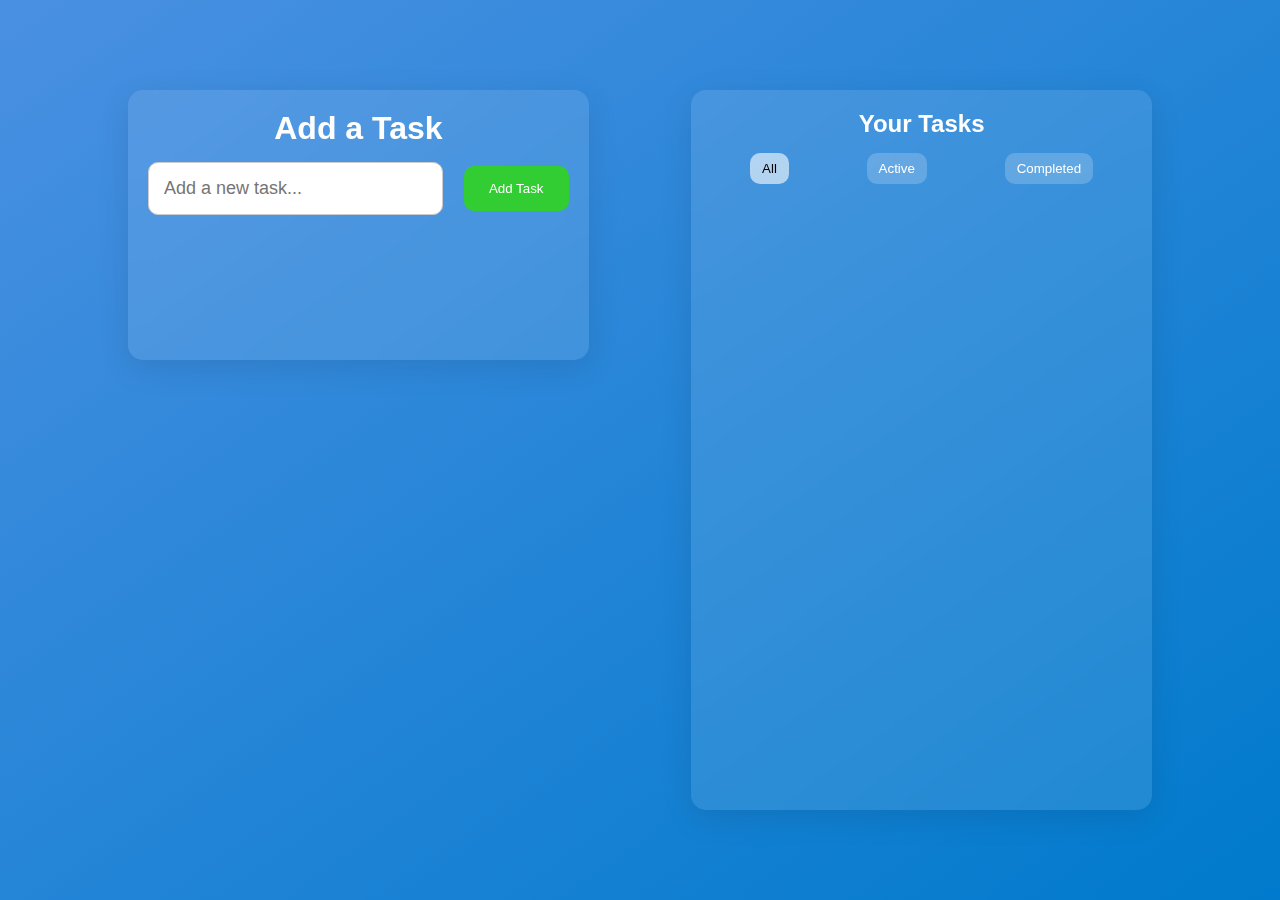
==== index.html @ aa1bbf1e "The html css codes were rebuilt" ====
<!DOCTYPE html>
<html lang="en">
<head>
    <meta charset="UTF-8">
    <meta name="viewport" content="width=device-width, initial-scale=1.0">
    <title>To-Do List</title>
    <link rel="stylesheet" href="assets/style/style.css">
</head>
<body>
    <div class="container">
        <!-- Task Input Section -->
        <div class="task-input-container">
            <h1>Add a Task</h1>
            <div class="task-input">
                <input type="text" id="new-task" placeholder="Add a new task...">
                <button id="add-task-btn">Add Task</button>
            </div>
        </div>

        <!-- Task List Section -->
        <div class="task-list-container">
            <h2>Your Tasks</h2>
            <!-- Filter Section -->
            <div class="filters">
                <button class="filter-btn active" data-filter="all">All</button>
                <button class="filter-btn" data-filter="active">Active</button>
                <button class="filter-btn" data-filter="completed">Completed</button>
            </div>
            <!-- Task List -->
            <ul id="task-list">
                <!-- Tasks will be dynamically added here -->
            </ul>
        </div>
    </div>

    <script src="script.js"></script>
</body>
</html>
---- assets/style/style.css ----
* {
    margin: 0;
    padding: 0;
    box-sizing: border-box;
}

body {
    font-family: Arial, sans-serif;
    background: linear-gradient(to bottom right, #4a90e2, #007acc);
    display: flex;
    justify-content: center;
    align-items: center;
    height: 100vh;
}

.container {
    display:flex;
    justify-content: space-between;
    align-items: flex-start;
    gap: 20px;
    width: 80%;
}

.task-input-container {
    background: rgba(255, 255, 255, 0.1);
    backdrop-filter: blur(10px);
    border-radius: 15px;
    padding: 20px;
    box-shadow: 0 8px 32px rgba(0, 0, 0, 0.1);
    width: 45%; 
    height: 30vh; 
}
.task-list-container {
    background: rgba(255, 255, 255, 0.1);
    backdrop-filter: blur(10px);
    border-radius: 15px;
    padding: 20px;
    box-shadow: 0 8px 32px rgba(0, 0, 0, 0.1);
    width: 45%; 
    height: 80vh;
}

h1, h2 {
    color: white;
    text-align: center;
    margin-bottom: 15px;
}

.task-input {
    display: flex;
    justify-content: space-between;
    align-items: center;
}

.task-input input {
    width: 70%;
    padding: 15px;
    font-size: 18px;
    border: 1px solid #ccc;
    border-radius: 10px;
    backdrop-filter: blur(10px);
}

.task-input button {
    width: 25%;
    background-color: #32CD32;
    color: white;
    border: none;
    padding: 15px;
    border-radius: 10px;
    cursor: pointer;
}

.filters {
    display: flex;
    justify-content: space-around;
    margin-bottom: 10px;
}

.filter-btn {
    padding: 8px 12px;
    border: none;
    background-color: rgba(255, 255, 255, 0.2);
    color: white;
    border-radius: 10px;
    cursor: pointer;
}

.filter-btn.active {
    background-color: rgba(255, 255, 255, 0.6);
    color: black;
}

ul {
    list-style-type: none;
    overflow-y: auto; /* Scrollable task list */
    max-height: 60vh; /* Limit height of task list to 60% of the container */
    padding-right: 10px;
}

/* Custom scroll bar styling for the task list */
ul::-webkit-scrollbar {
    width: 8px;
}

ul::-webkit-scrollbar-thumb {
    background-color: rgba(255, 255, 255, 0.3);
    border-radius: 5px;
}

.task-item {
    display: flex;
    justify-content: space-between;
    padding: 10px;
    border: 1px solid rgba(255, 255, 255, 0.3);
    border-radius: 10px;
    margin-bottom: 10px;
    background-color: rgba(255, 255, 255, 0.1);
    backdrop-filter: blur(10px);
    color: white;
}

.task-item.completed {
    text-decoration: line-through;
    opacity: 0.6;
}

.task-buttons {
    display: flex;
    gap: 10px;
}

.task-buttons button {
    border: none;
    background-color: transparent;
    cursor: pointer;
    color: white;
}

.task-buttons button:hover {
    color: #32CD32;
}
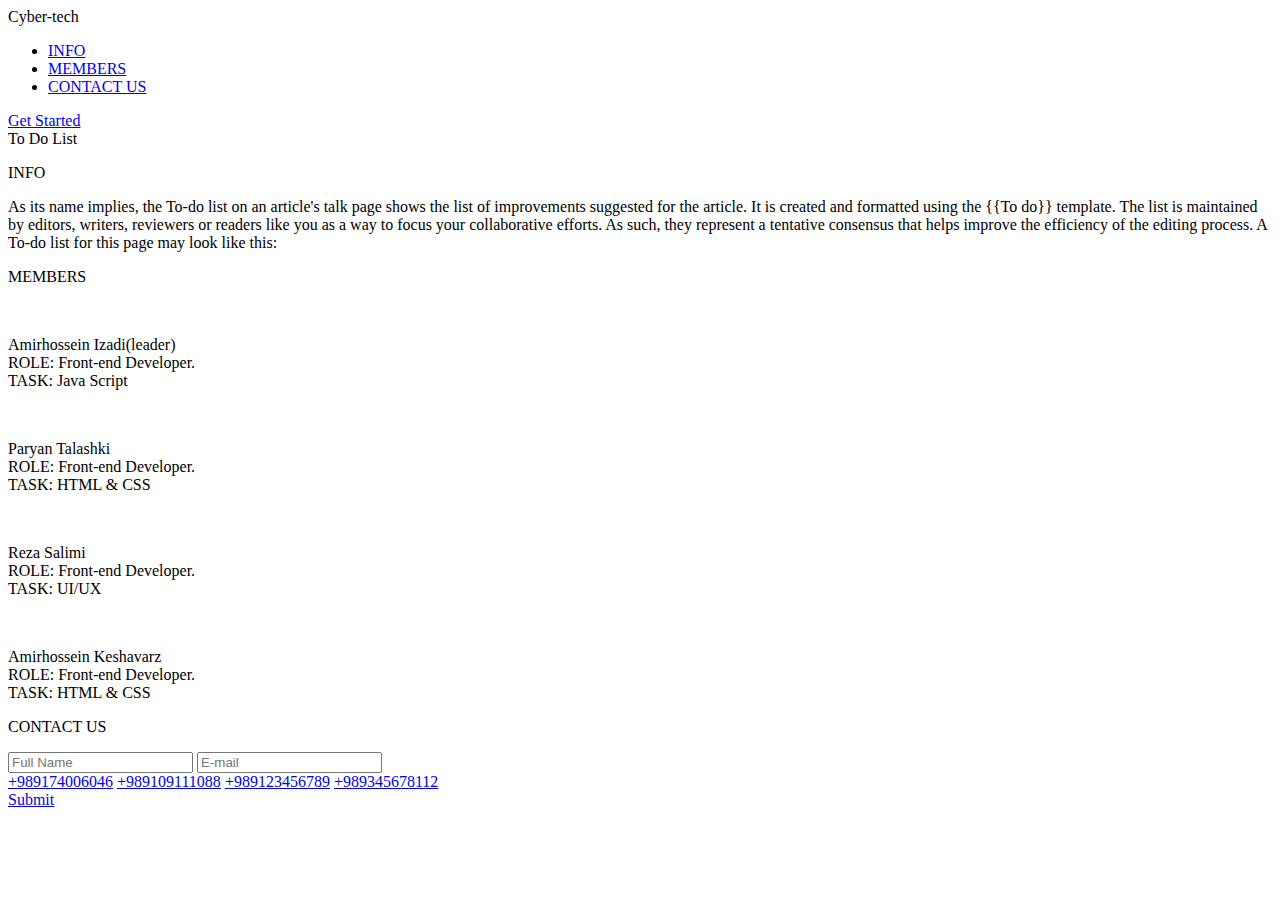
==== commit 4e8bd1ad: "refactor: Convert to single page" ====
--- a/index.html
+++ b/index.html
@@ -1,38 +1,98 @@
 <!DOCTYPE html>
 <html lang="en">
-<head>
-    <meta charset="UTF-8">
-    <meta name="viewport" content="width=device-width, initial-scale=1.0">
-    <title>To-Do List</title>
-    <link rel="stylesheet" href="assets/style/style.css">
-</head>
-<body>
-    <div class="container">
-        <!-- Task Input Section -->
-        <div class="task-input-container">
-            <h1>Add a Task</h1>
-            <div class="task-input">
-                <input type="text" id="new-task" placeholder="Add a new task...">
-                <button id="add-task-btn">Add Task</button>
+  <head>
+    <meta charset="UTF-8" />
+    <meta name="viewport" content="width=device-width, initial-scale=1.0" />
+    <title>Document</title>
+    <link rel="stylesheet" id="page-style" href="./assets/css/index.css" />
+  </head>
+  <body>
+    <header>
+      <section><span>Cyber-tech</span></section>
+      <section>
+        <ul>
+          <li><a href="#info"> INFO</a></li>
+          <li><a href="#members">MEMBERS</a></li>
+          <li><a href="#contactUs">CONTACT US</a></li>
+        </ul>
+      </section>
+    </header>
+    <main>
+        <a id="start" href="#">Get Started</a>
+      <div id="main1">
+        <div id="title">To Do List</div>
+        <p id="info">INFO</p>
+        <p id="desc1">
+          As its name implies, the To-do list on an article's talk page shows
+          the list of improvements suggested for the article. It is created and
+          formatted using the {{To do}} template. The list is maintained by
+          editors, writers, reviewers or readers like you as a way to focus your
+          collaborative efforts. As such, they represent a tentative consensus
+          that helps improve the efficiency of the editing process. A To-do list
+          for this page may look like this:
+        </p>
+      </div>
+      <div id="main2">
+        <p id="members">MEMBERS</p>
+        <div>
+          <div>
+            <a href="https://github.com/amirhossein-github"
+              ><img id="amirhosseinI" src="assets/images/amirhosseinI.jpg" alt=""
+            /></a>
+            <p>
+              Amirhossein Izadi(leader)<br />ROLE: Front-end Developer.<br />TASK:
+              Java Script
+            </p>
+          </div>
+
+          <div>
+            <a href="https://github.com/pryntl"
+              ><img id="paryan" src="assets/images/paryan.jpg" alt=""
+            /></a>
+            <p>
+              Paryan Talashki<br />ROLE: Front-end Developer.<br />TASK: HTML &
+              CSS
+            </p>
+          </div>
+
+          <div>
+            <a href="https://github.com/Rezaslm0"
+              ><img src="assets/images/reza.jpg" alt=""
+            /></a>
+            <p>Reza Salimi<br />ROLE: Front-end Developer.<br />TASK: UI/UX</p>
+          </div>
+
+          <div>
+            <a href="https://github.com/AmirHosseinKeshavarzDEV"
+              ><img id="amirhosseinK" src="assets/images/amirhosseinK.jpg" alt=""
+            /></a>
+            <p>
+              Amirhossein Keshavarz<br />ROLE: Front-end Developer.<br />TASK:
+              HTML & CSS
+            </p>
+          </div>
+        </div>
+      </div>
+      <div id="main3">
+        <p id="contactUs">CONTACT US</p>
+        <footer>
+          <div id="contactBox">
+            <div>
+              <input placeholder="Full Name" type="text" />
+              <input placeholder="E-mail" type="text" />
             </div>
-        </div>
+            <div id="numbers">
+              <a href="#">+989174006046</a>
+              <a href="#">+989109111088</a>
+              <a href="#">+989123456789</a>
+              <a href="#">+989345678112</a>
+            </div>
 
-        <!-- Task List Section -->
-        <div class="task-list-container">
-            <h2>Your Tasks</h2>
-            <!-- Filter Section -->
-            <div class="filters">
-                <button class="filter-btn active" data-filter="all">All</button>
-                <button class="filter-btn" data-filter="active">Active</button>
-                <button class="filter-btn" data-filter="completed">Completed</button>
-            </div>
-            <!-- Task List -->
-            <ul id="task-list">
-                <!-- Tasks will be dynamically added here -->
-            </ul>
-        </div>
-    </div>
-
-    <script src="script.js"></script>
-</body>
-</html>+            <a id="submit" href="#">Submit</a>
+          </div>
+        </footer>
+      </div>
+    </main>
+    <script type="module" src="./assets/js/index/main.js"></script>
+  </body>
+</html>
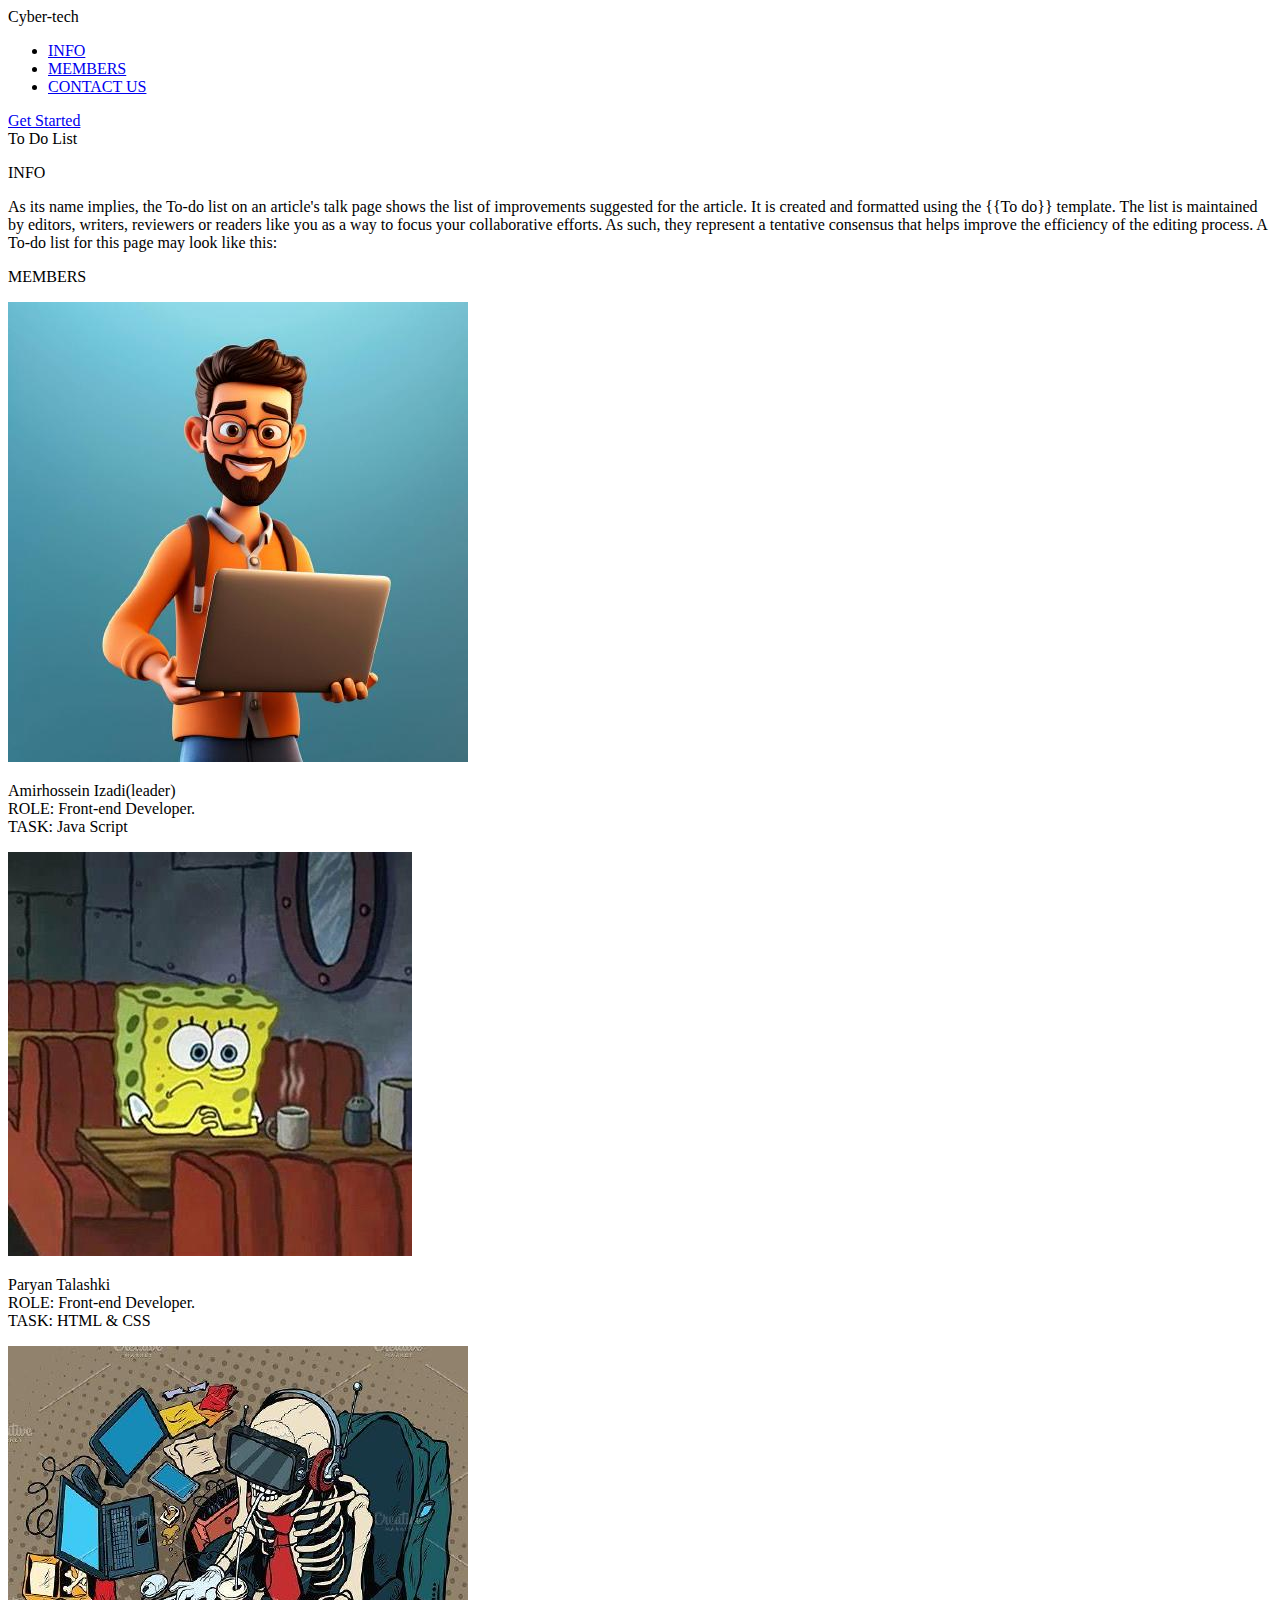
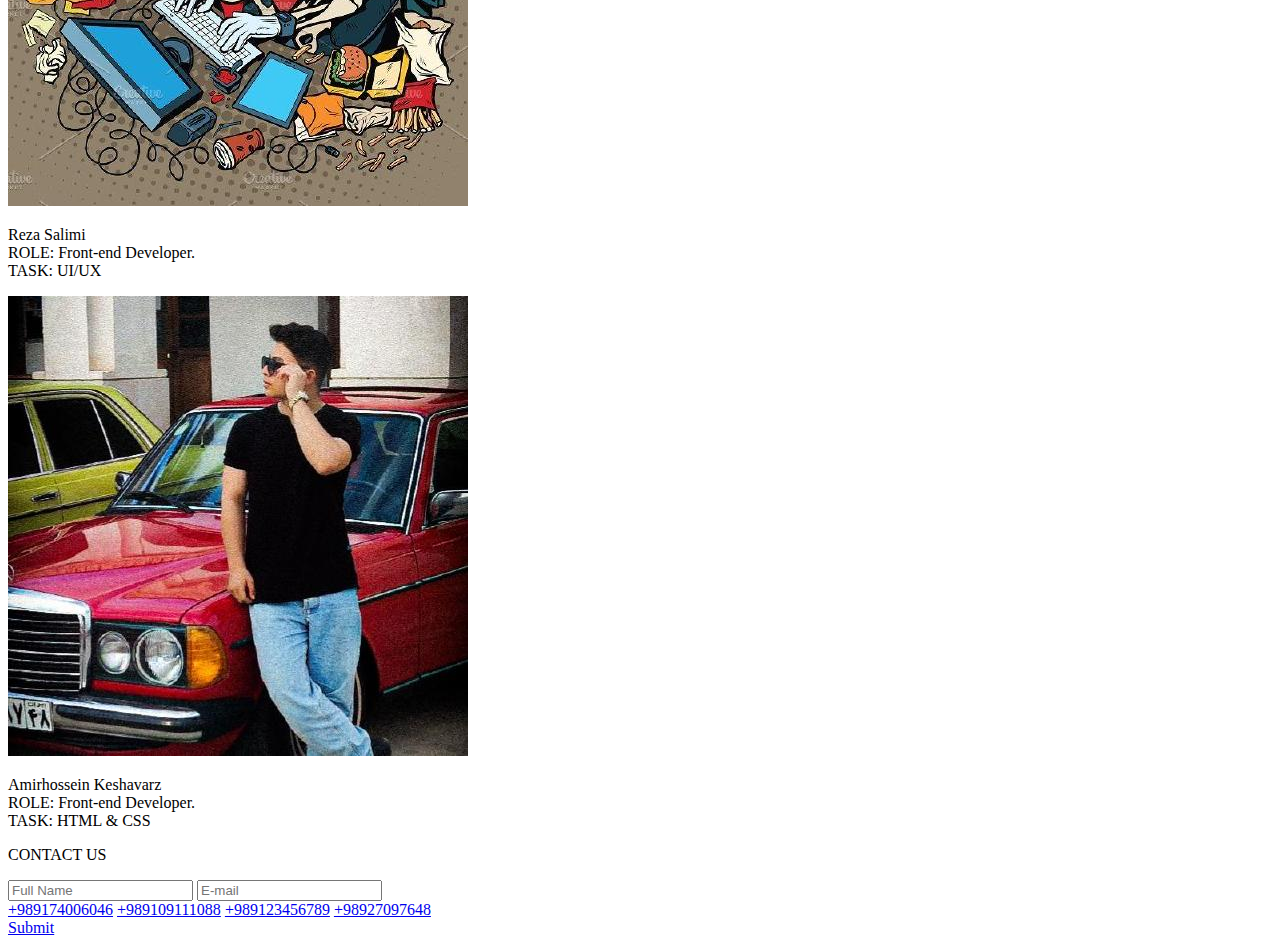
==== commit 4ea5c2c4: "feat html" ====
--- a/index.html
+++ b/index.html
@@ -3,7 +3,7 @@
   <head>
     <meta charset="UTF-8" />
     <meta name="viewport" content="width=device-width, initial-scale=1.0" />
-    <title>Document</title>
+    <title>To do List</title>
     <link rel="stylesheet" id="page-style" href="./assets/css/index.css" />
   </head>
   <body>
@@ -18,7 +18,7 @@
       </section>
     </header>
     <main>
-        <a id="start" href="#">Get Started</a>
+        <a id="start-note-application" href="#">Get Started</a>
       <div id="main1">
         <div id="title">To Do List</div>
         <p id="info">INFO</p>
@@ -85,7 +85,7 @@
               <a href="#">+989174006046</a>
               <a href="#">+989109111088</a>
               <a href="#">+989123456789</a>
-              <a href="#">+989345678112</a>
+              <a href="#">+98927097648</a>
             </div>
 
             <a id="submit" href="#">Submit</a>
@@ -93,6 +93,6 @@
         </footer>
       </div>
     </main>
-    <script type="module" src="./assets/js/index/main.js"></script>
+    <script type="module" src="./assets/js/main.js"></script>
   </body>
 </html>
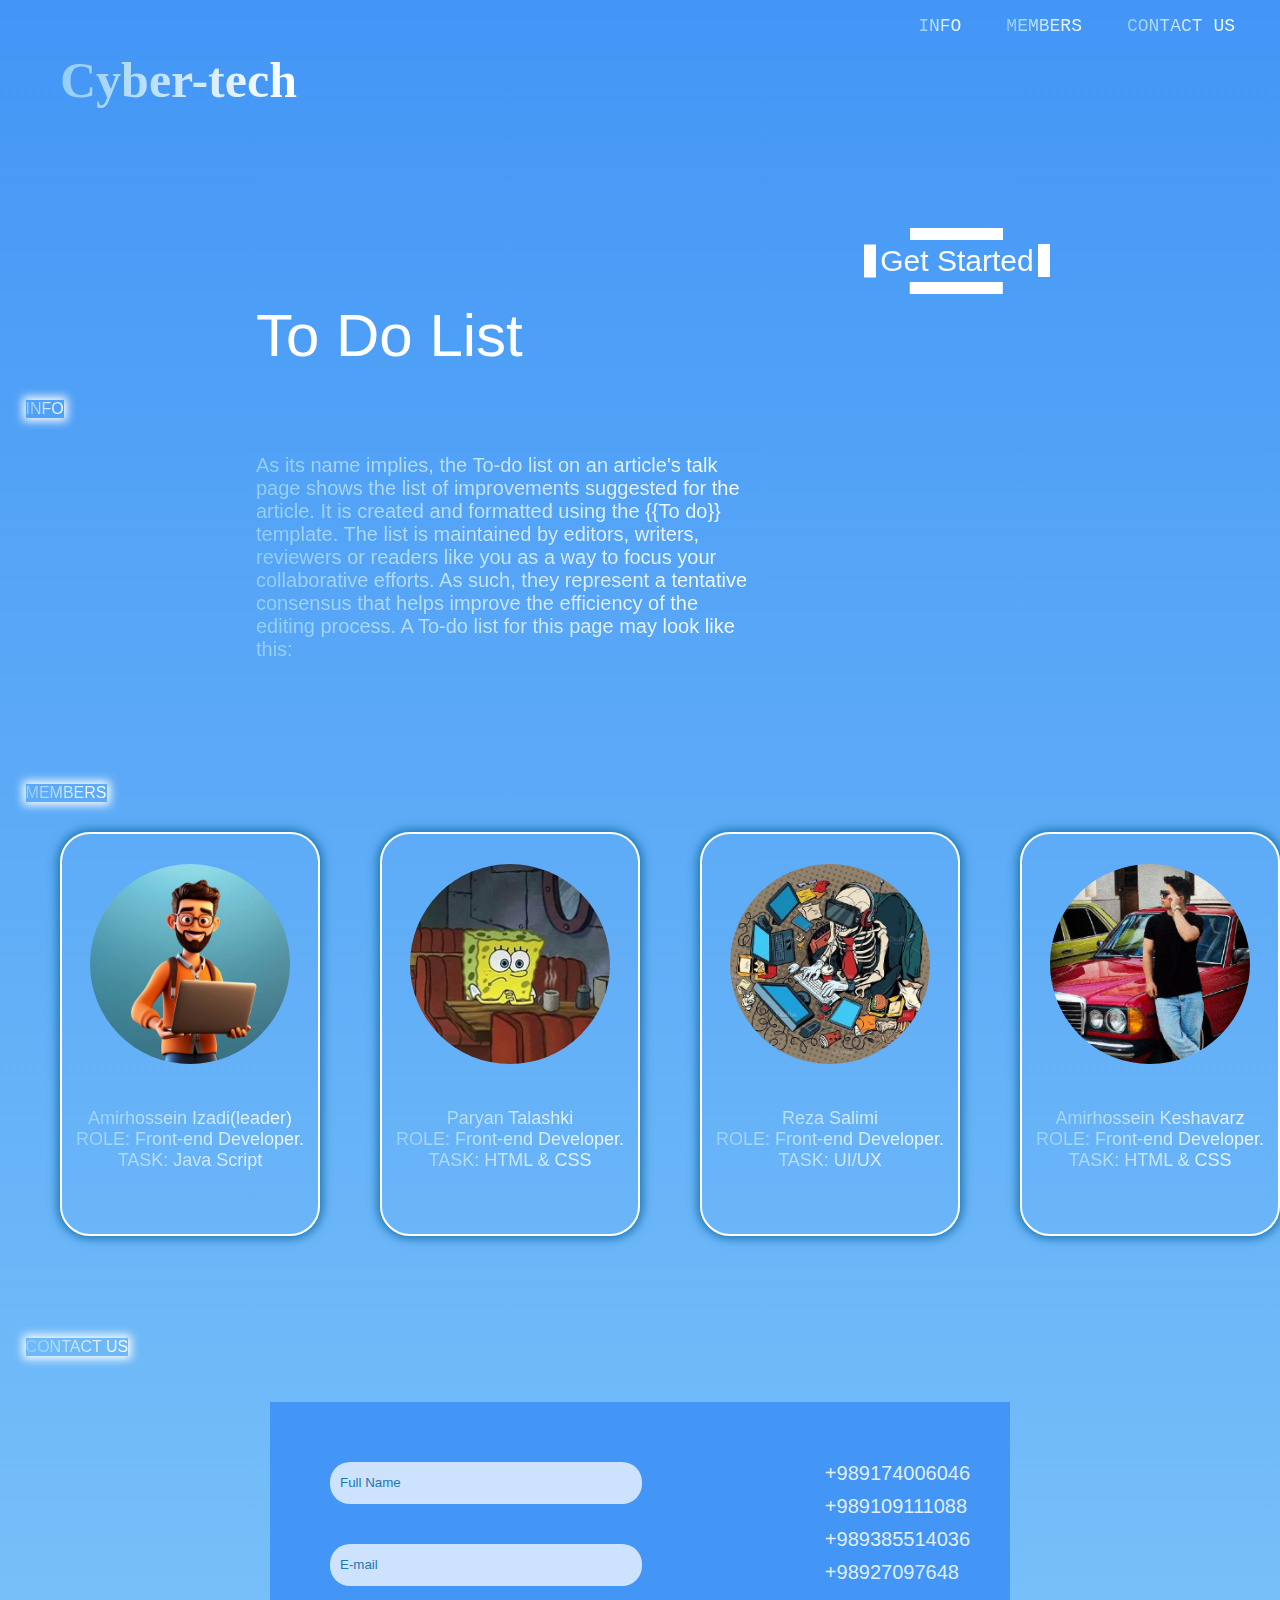
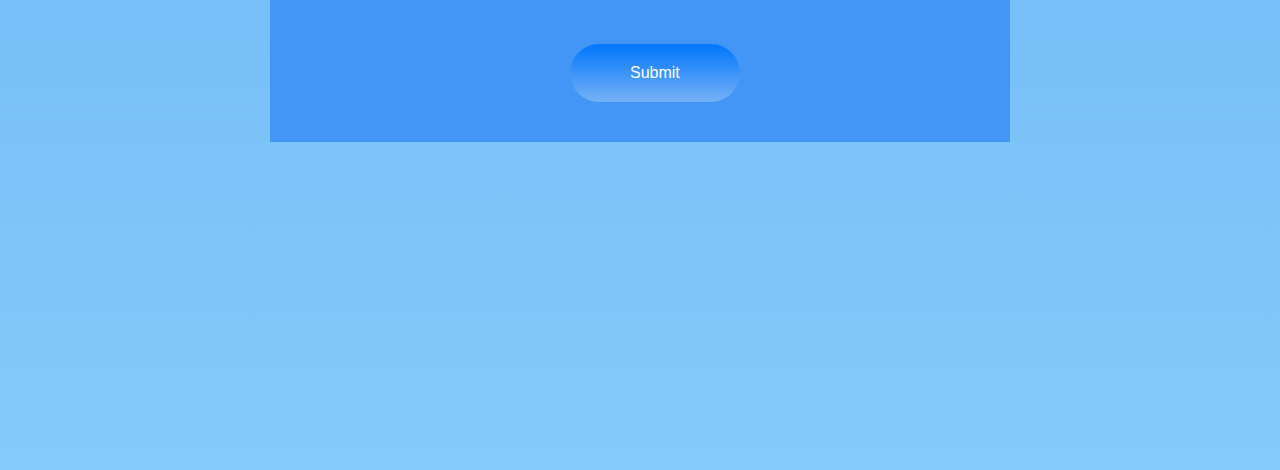
==== commit 14d23361: "refactor: Fix project structure" ====
--- a/index.html
+++ b/index.html
@@ -1,98 +1,12 @@
-<!DOCTYPE html>
-<html lang="en">
-  <head>
-    <meta charset="UTF-8" />
-    <meta name="viewport" content="width=device-width, initial-scale=1.0" />
-    <title>To do List</title>
-    <link rel="stylesheet" id="page-style" href="./assets/css/index.css" />
-  </head>
-  <body>
-    <header>
-      <section><span>Cyber-tech</span></section>
-      <section>
-        <ul>
-          <li><a href="#info"> INFO</a></li>
-          <li><a href="#members">MEMBERS</a></li>
-          <li><a href="#contactUs">CONTACT US</a></li>
-        </ul>
-      </section>
-    </header>
-    <main>
-        <a id="start-note-application" href="#">Get Started</a>
-      <div id="main1">
-        <div id="title">To Do List</div>
-        <p id="info">INFO</p>
-        <p id="desc1">
-          As its name implies, the To-do list on an article's talk page shows
-          the list of improvements suggested for the article. It is created and
-          formatted using the {{To do}} template. The list is maintained by
-          editors, writers, reviewers or readers like you as a way to focus your
-          collaborative efforts. As such, they represent a tentative consensus
-          that helps improve the efficiency of the editing process. A To-do list
-          for this page may look like this:
-        </p>
-      </div>
-      <div id="main2">
-        <p id="members">MEMBERS</p>
-        <div>
-          <div>
-            <a href="https://github.com/amirhossein-github"
-              ><img id="amirhosseinI" src="assets/images/amirhosseinI.jpg" alt=""
-            /></a>
-            <p>
-              Amirhossein Izadi(leader)<br />ROLE: Front-end Developer.<br />TASK:
-              Java Script
-            </p>
-          </div>
-
-          <div>
-            <a href="https://github.com/pryntl"
-              ><img id="paryan" src="assets/images/paryan.jpg" alt=""
-            /></a>
-            <p>
-              Paryan Talashki<br />ROLE: Front-end Developer.<br />TASK: HTML &
-              CSS
-            </p>
-          </div>
-
-          <div>
-            <a href="https://github.com/Rezaslm0"
-              ><img src="assets/images/reza.jpg" alt=""
-            /></a>
-            <p>Reza Salimi<br />ROLE: Front-end Developer.<br />TASK: UI/UX</p>
-          </div>
-
-          <div>
-            <a href="https://github.com/AmirHosseinKeshavarzDEV"
-              ><img id="amirhosseinK" src="assets/images/amirhosseinK.jpg" alt=""
-            /></a>
-            <p>
-              Amirhossein Keshavarz<br />ROLE: Front-end Developer.<br />TASK:
-              HTML & CSS
-            </p>
-          </div>
-        </div>
-      </div>
-      <div id="main3">
-        <p id="contactUs">CONTACT US</p>
-        <footer>
-          <div id="contactBox">
-            <div>
-              <input placeholder="Full Name" type="text" />
-              <input placeholder="E-mail" type="text" />
-            </div>
-            <div id="numbers">
-              <a href="#">+989174006046</a>
-              <a href="#">+989109111088</a>
-              <a href="#">+989123456789</a>
-              <a href="#">+98927097648</a>
-            </div>
-
-            <a id="submit" href="#">Submit</a>
-          </div>
-        </footer>
-      </div>
-    </main>
-    <script type="module" src="./assets/js/main.js"></script>
-  </body>
-</html>
+<!DOCTYPE html>
+<html lang="en">
+<head>
+    <meta charset="UTF-8">
+    <meta name="viewport" content="width=device-width, initial-scale=1.0">
+    <meta http-equiv="refresh" content="0; url=./src/" />
+    <title>Redirect To Application</title>
+</head>
+<body>
+    
+</body>
+</html>